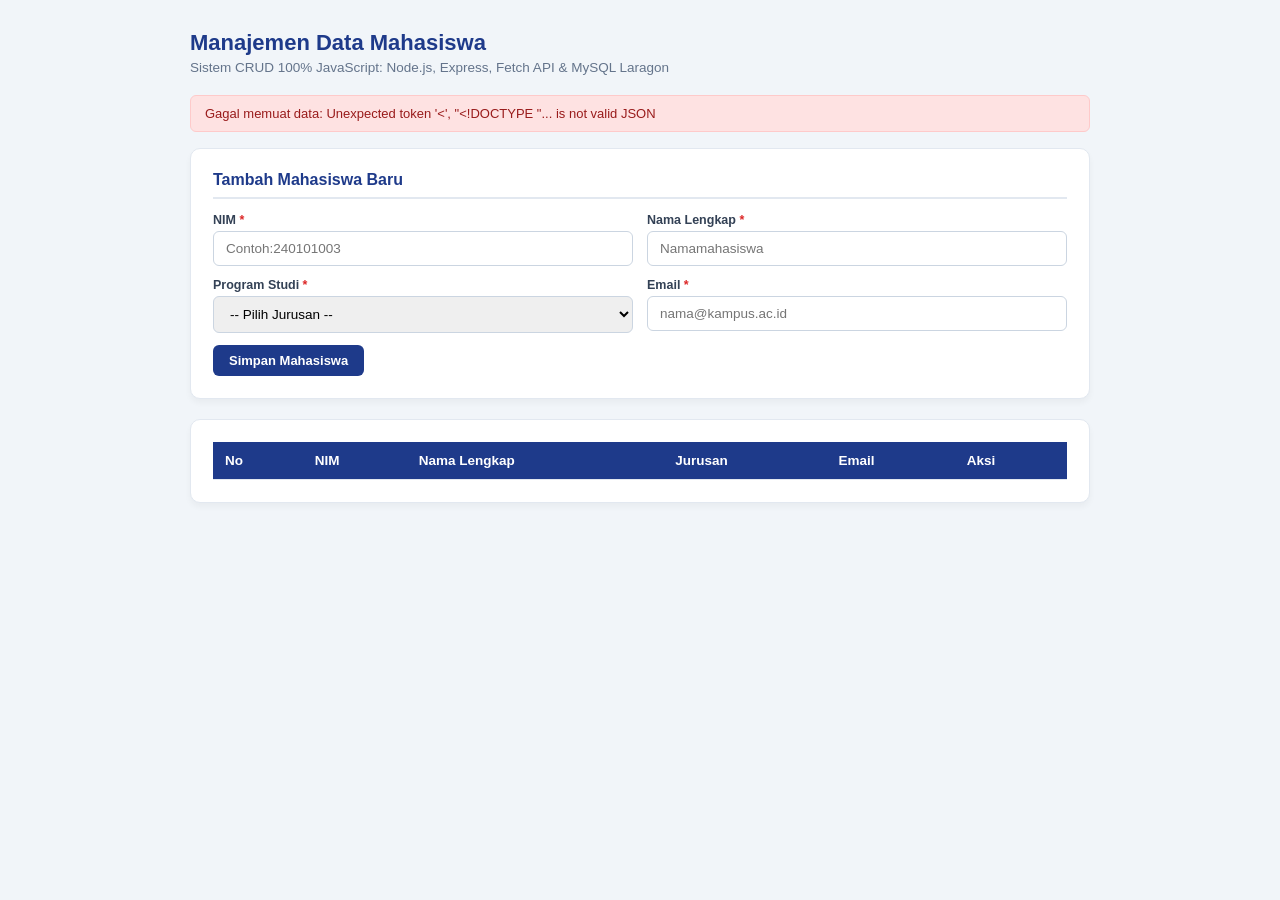
==== public/index.html @ cfcafd5d "feat: menyelesaikan tugas modul 7 crud fullstack javascript mysql laragon" ====
<!DOCTYPE html>
<html lang="id">

<head>
    <meta charset="UTF-8">
    <meta name="viewport" content="width=device-width, initial-scale=1.0">
    <title>CRUD Mahasiswa - JavaScript & Laragon</title>
    <link rel="stylesheet" href="style.css">
</head>

<body>
    <div class="container">
        <h2>Manajemen Data Mahasiswa</h2>
        <p class="subtitle">Sistem CRUD 100% JavaScript: Node.js, Express, Fetch API &
            MySQL Laragon</p>
        <!-- Pesan Notifikasi Alert -->
        <div id="alertMessage" class="alert" style="display:none;"></div>
        <!-- Formulir Tambah / Edit Mahasiswa -->
        <div class="form-card">
            <h3 id="formTitle">Tambah Mahasiswa Baru</h3>
            <form id="mhsForm">
                <input type="hidden" id="mhsId">
                <div class="form-row">
                    <div class="form-group flex-1">
                        <label for="nim">NIM <span class="req">*</span></label>
                        <input type="text" id="nim" required placeholder="Contoh:
240101003">
                    </div>
                    <div class="form-group flex-1">
                        <label for="nama">Nama Lengkap <span class="req">*</span></label>
                        <input type="text" id="nama" required placeholder="Nama
mahasiswa">
                    </div>
                </div>
                <div class="form-row">
                    <div class="form-group flex-1">
                        <label for="jurusan">Program Studi <span class="req">*</span></label>
                        <select id="jurusan" required>
                            <option value="">-- Pilih Jurusan --</option>
                            <option value="Teknik Informatika">Teknik
                                Informatika</option>
                            <option value="Sistem Informasi">Sistem Informasi</option>
                            <option value="Manajemen Informatika">Manajemen
                                Informatika</option>
                        </select>
                    </div>
                    <div class="form-group flex-1">
                        <label for="email">Email <span class="req">*</span></label>
                        <input type="email" id="email" required placeholder="nama@kampus.ac.id">
                    </div>
                </div>
                <div class="form-actions">
                    <button type="submit" id="btnSubmit" class="btn btn-primary">Simpan
                        Mahasiswa</button>
                    <button type="button" id="btnCancel" class="btn btn-secondary" style="display:none;">Batal
                        Edit</button>
                </div>
            </form>
        </div>
        <!-- Tabel Data Mahasiswa [Indikator 6.3] -->
        <div class="table-card">
            <table>
                <thead>
                    <tr>
                        <th>No</th>
                        <th>NIM</th>
                        <th>Nama Lengkap</th>
                        <th>Jurusan</th>
                        <th>Email</th>
                        <th>Aksi</th>
                    </tr>
                </thead>
                <tbody id="mhsTableBody"></tbody>
            </table>
        </div>
    </div>
    <script src="script.js"></script>
</body>

</html>
---- public/style.css ----
/* File: public/style.css */
* {
    box-sizing: border-box;
    margin: 0;
    padding: 0;
    font-family: 'Segoe UI', Arial,
        sans-serif;
}

body {
    background-color: #f1f5f9;
    color: #0f172a;
    padding: 30px 15px;
}

.container {
    max-width: 900px;
    margin: 0 auto;
}

h2 {
    color: #1e3a8a;
    margin-bottom: 4px;
    font-size: 22px;
}

.subtitle {
    color: #64748b;
    font-size: 13.5px;
    margin-bottom: 20px;
}

.form-card,
.table-card {
    background: #ffffff;
    padding: 22px;
    border-radius: 10px;
    box-shadow: 0 4px 6px rgba(0, 0, 0, 0.04);
    margin-bottom: 20px;
    border: 1px solid #e2e8f0;
}

.form-card h3 {
    color: #1e3a8a;
    font-size: 16px;
    margin-bottom: 14px;
    border-bottom:
        2px solid #e2e8f0;
    padding-bottom: 8px;
}

.form-row {
    display: flex;
    gap: 14px;
    margin-bottom: 12px;
}

.flex-1 {
    flex: 1;
}

.form-group label {
    display: block;
    font-size: 12.5px;
    font-weight: 600;
    margin-bottom:
        4px;
    color: #334155;
}

.req {
    color: #dc2626;
}

input[type="text"],
input[type="email"],
select {
    width: 100%;
    padding: 9px 12px;
    border: 1px solid #cbd5e1;
    border-radius: 6px;
    font-size: 13.5px;
    outline: none;
}

input:focus,
select:focus {
    border-color: #1e3a8a;
}

.form-actions {
    display: flex;
    gap: 8px;
    margin-top: 10px;
}

.btn {
    padding: 8px 16px;
    border: none;
    border-radius: 6px;
    font-weight: 600;
    font-size: 13px;
    cursor: pointer;
    transition: 0.2s;
}

.btn-primary {
    background-color: #1e3a8a;
    color: white;
}

.btn-primary:hover {
    background-color: #1e40af;
}

.btn-secondary {
    background-color: #64748b;
    color: white;
}

.btn-action {
    padding: 5px 10px;
    border-radius: 4px;
    font-size: 12px;
    font-weight:
        bold;
    cursor: pointer;
    border: none;
}

.btn-edit {
    background-color: #0284c7;
    color: white;
    margin-right: 4px;
}

.btn-delete {
    background-color: #dc2626;
    color: white;
}

table {
    width: 100%;
    border-collapse: collapse;
}

th,
td {
    padding: 11px 12px;
    text-align: left;
    border-bottom: 1px solid #e2e8f0;
    font-size: 13.5px;
}

th {
    background-color: #1e3a8a;
    color: white;
    font-weight: 600;
}

tr:hover {
    background-color: #f8fafc;
}

.alert {
    padding: 10px 14px;
    border-radius: 6px;
    margin-bottom: 16px;
    font-size: 13px;
    font-weight: 500;
}

.alert-success {
    background-color: #dcfce7;
    color: #166534;
    border: 1px solid #bbf7d0;
}

.alert-error {
    background-color: #fee2e2;
    color: #991b1b;
    border: 1px solid #fecaca;
}
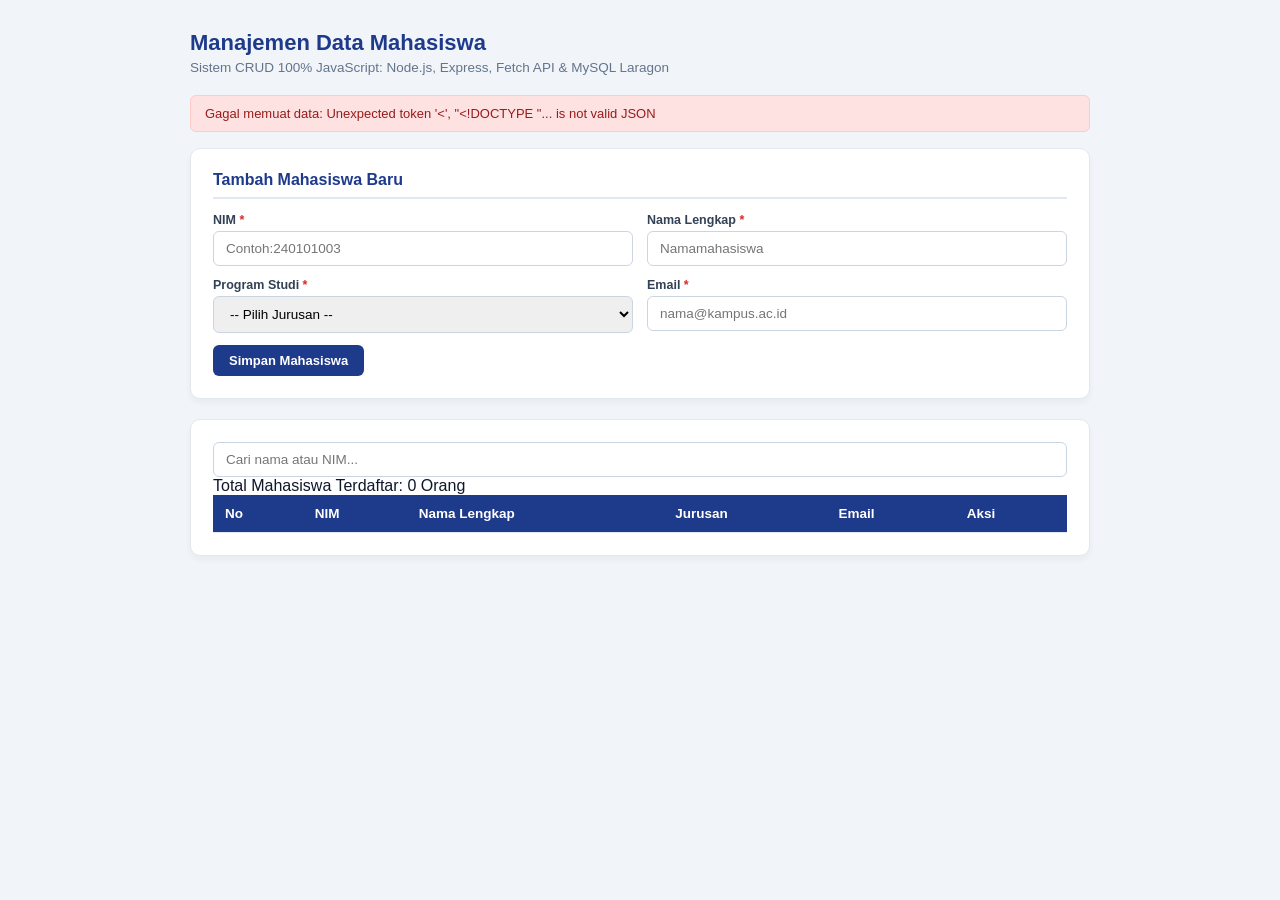
==== commit ab1cd29a: "feat: menyelesaikan tugas modul 7 crud fullstack javascript mysql laragon" ====
--- a/public/index.html
+++ b/public/index.html
@@ -59,6 +59,17 @@
         </div>
         <!-- Tabel Data Mahasiswa [Indikator 6.3] -->
         <div class="table-card">
+
+            <!-- Fitur Pencarian -->
+            <div class="search-container">
+                <input type="text" id="searchInput" placeholder="Cari nama atau NIM...">
+            </div>
+
+            <!-- Fitur Counter -->
+            <p id="totalMahasiswa">
+                Total Mahasiswa Terdaftar: 0 Orang
+            </p>
+
             <table>
                 <thead>
                     <tr>
